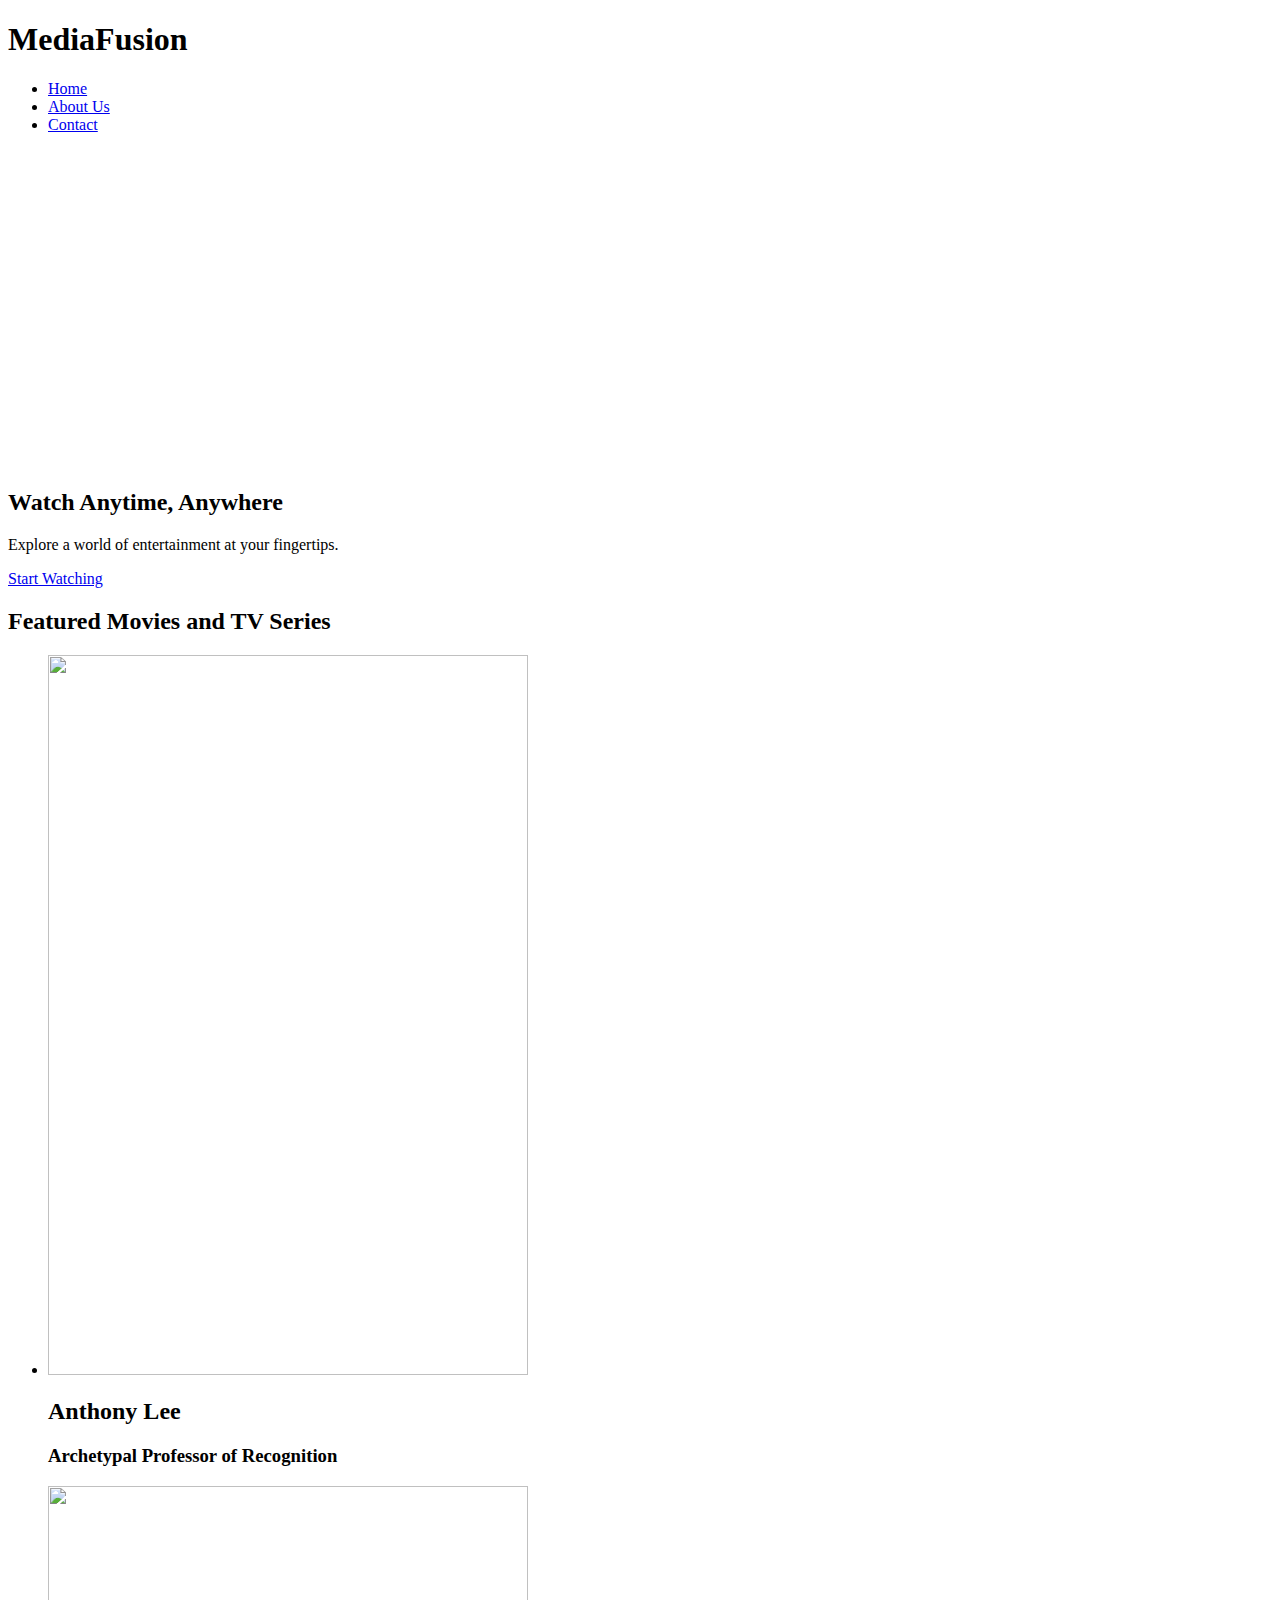
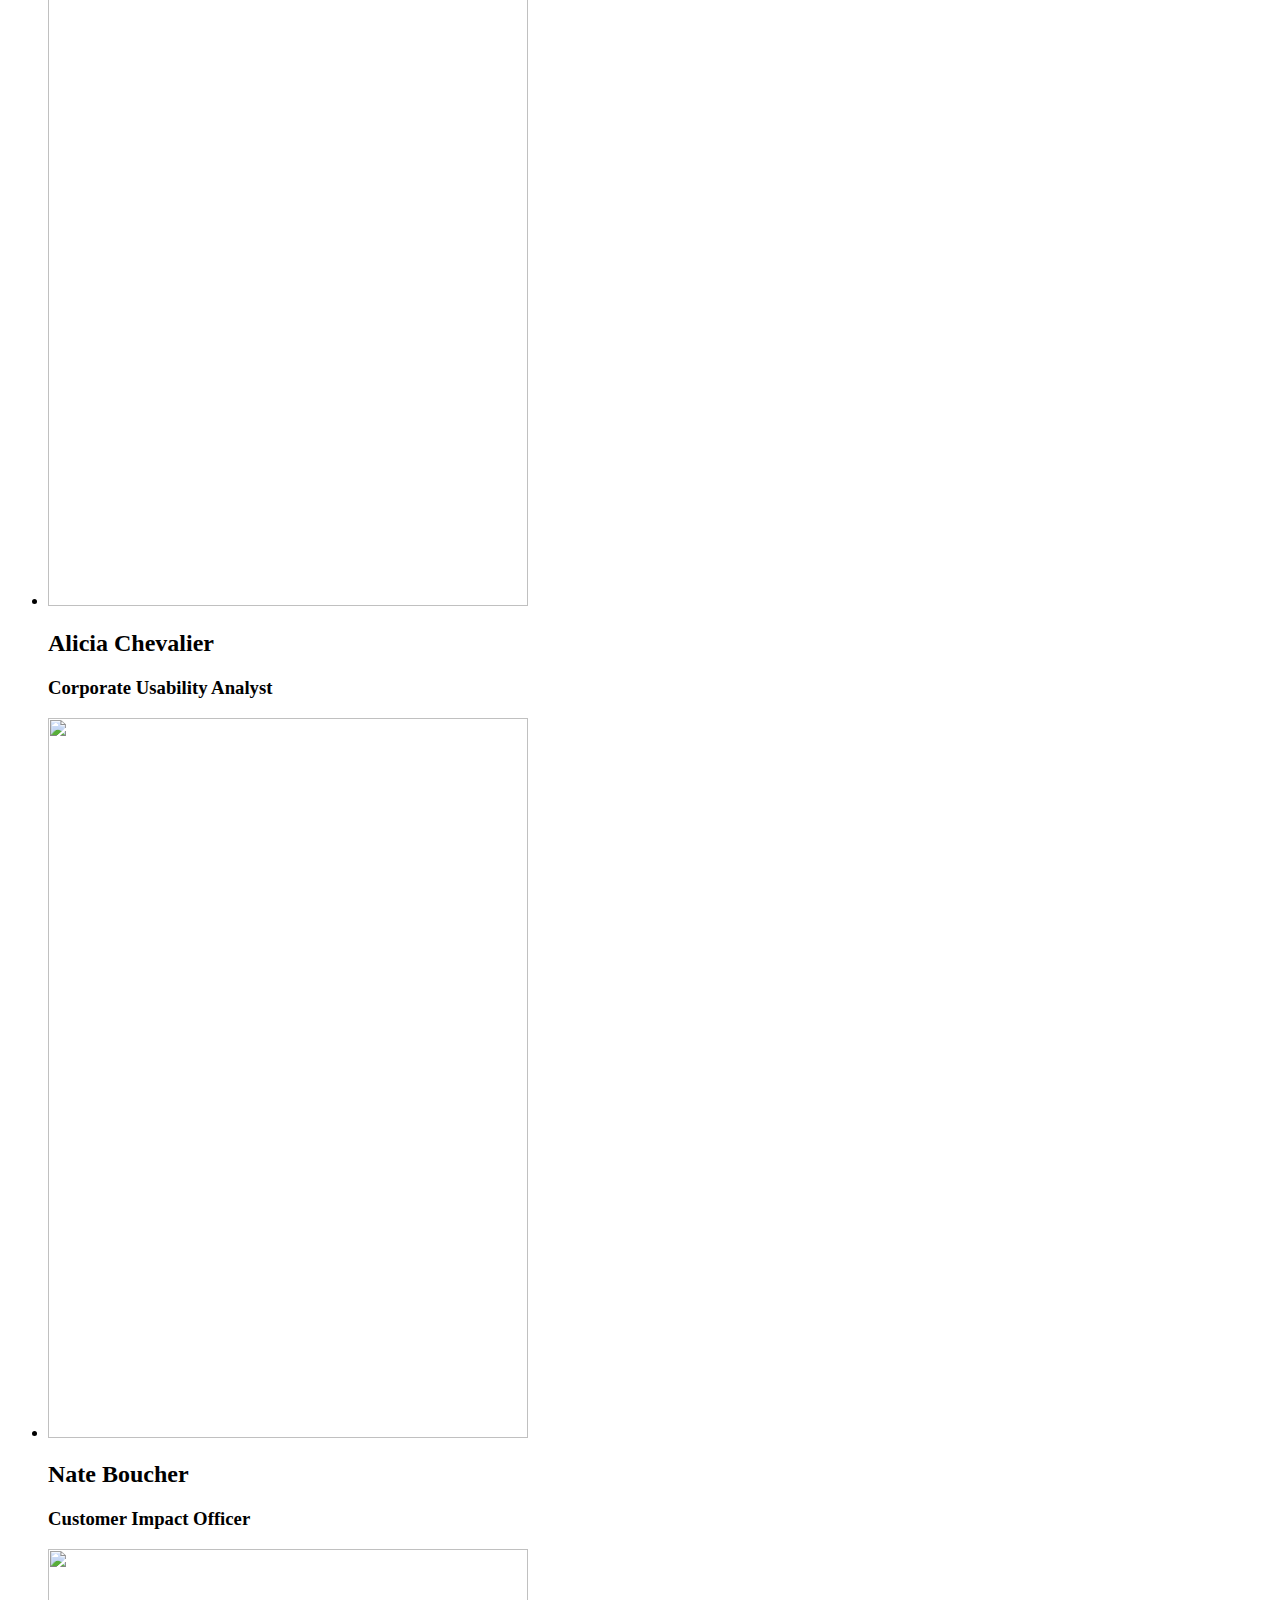
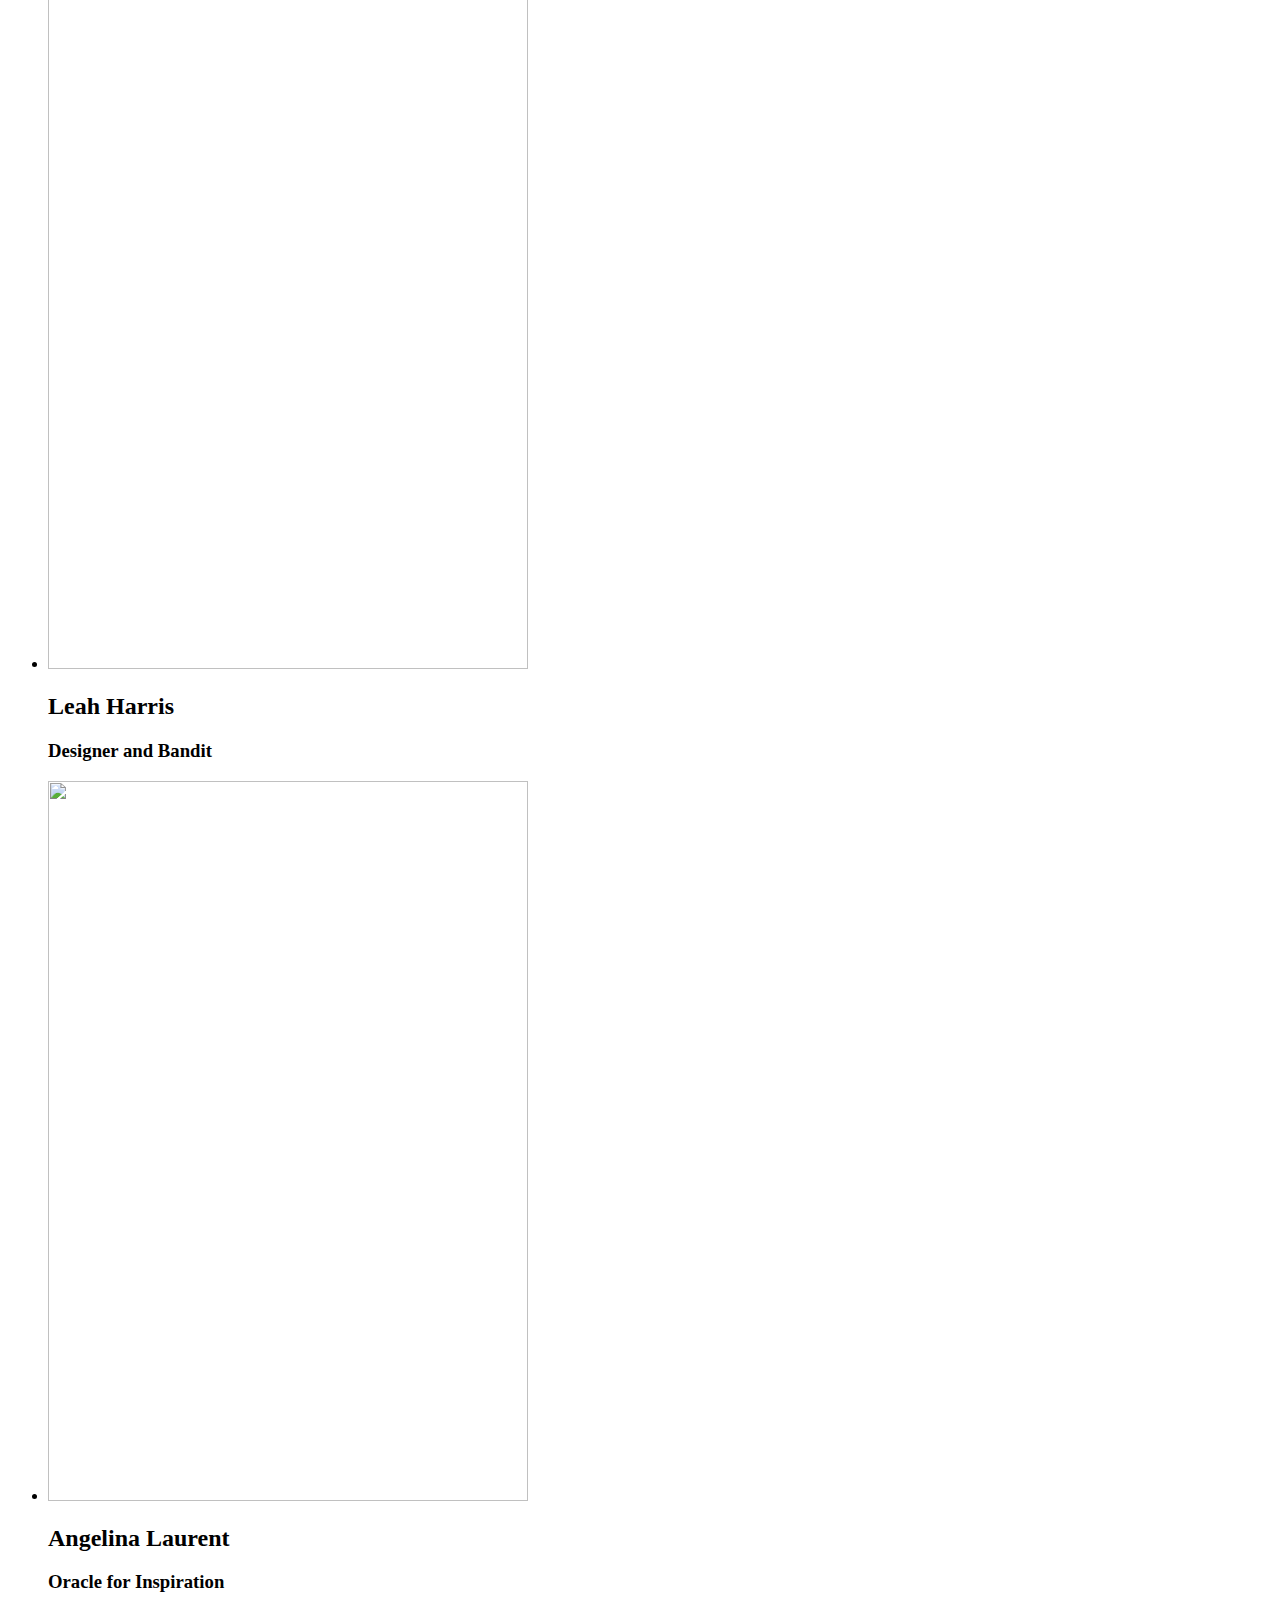
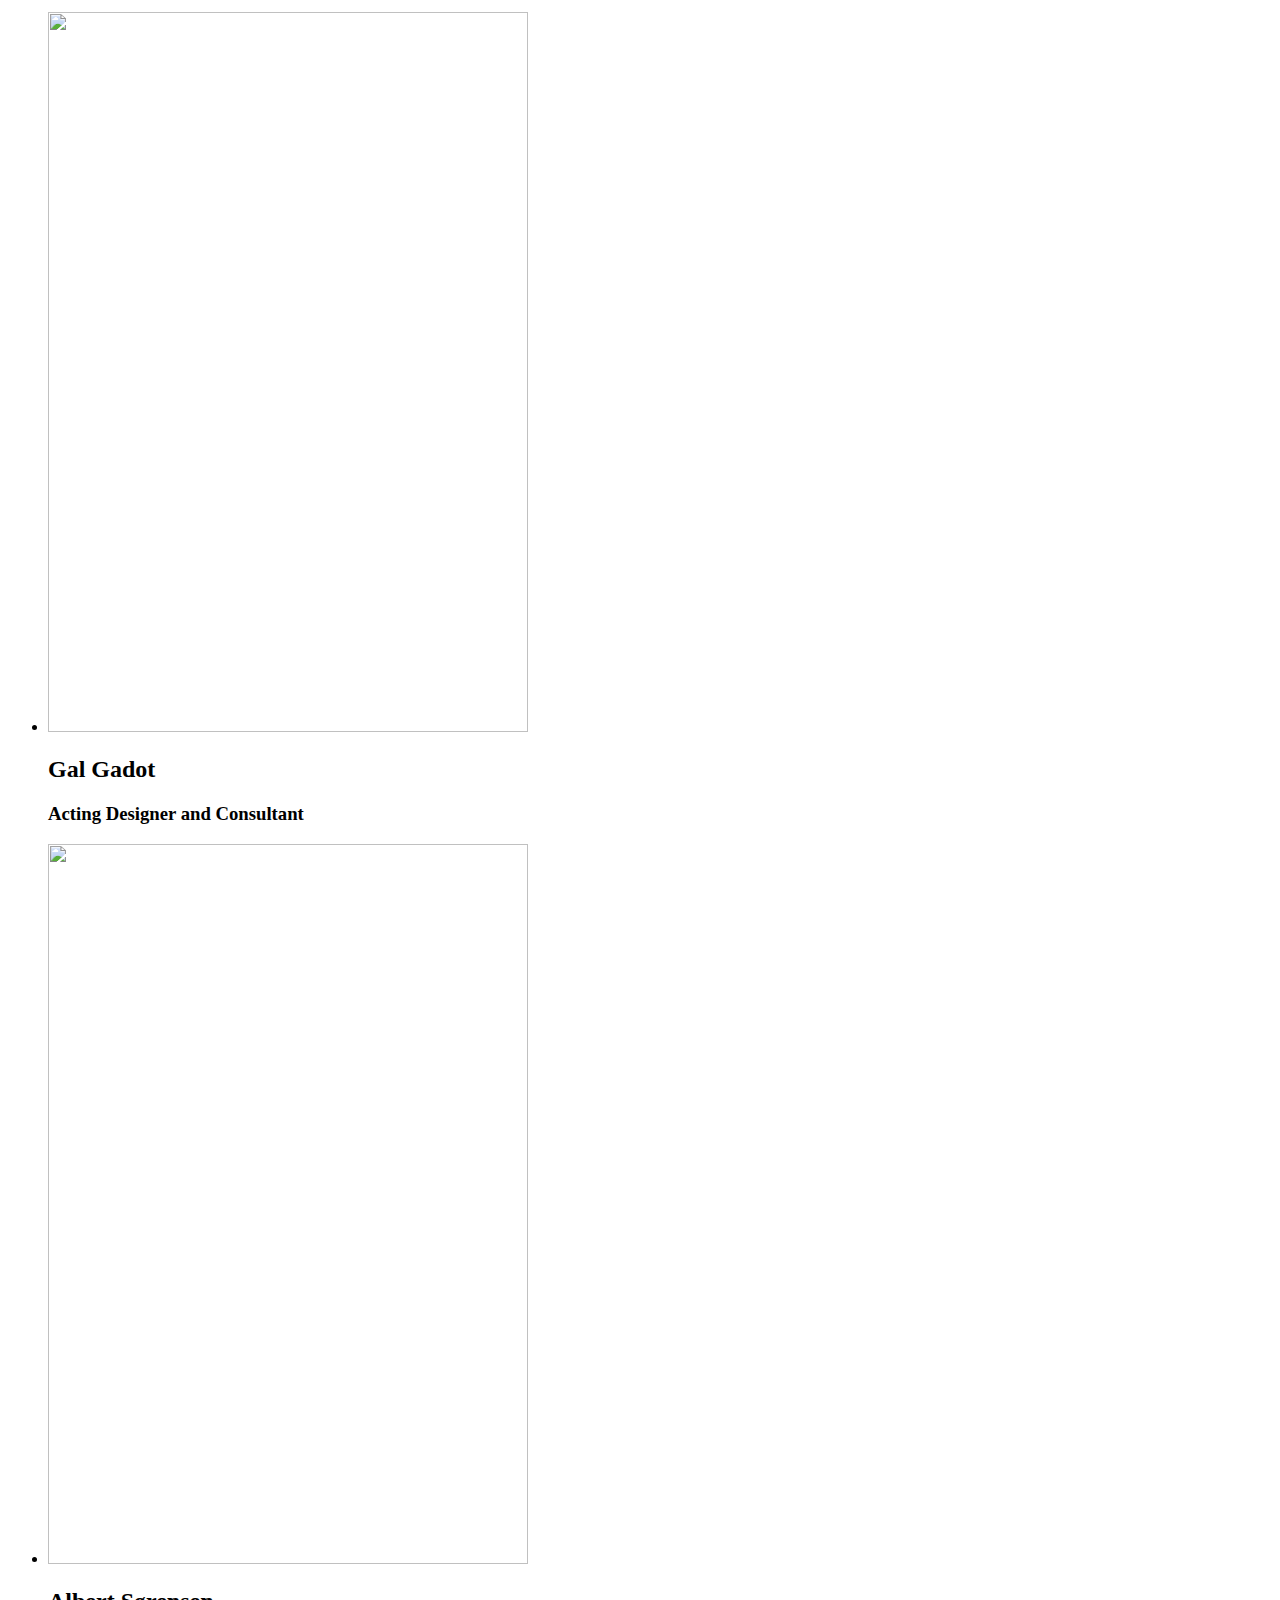
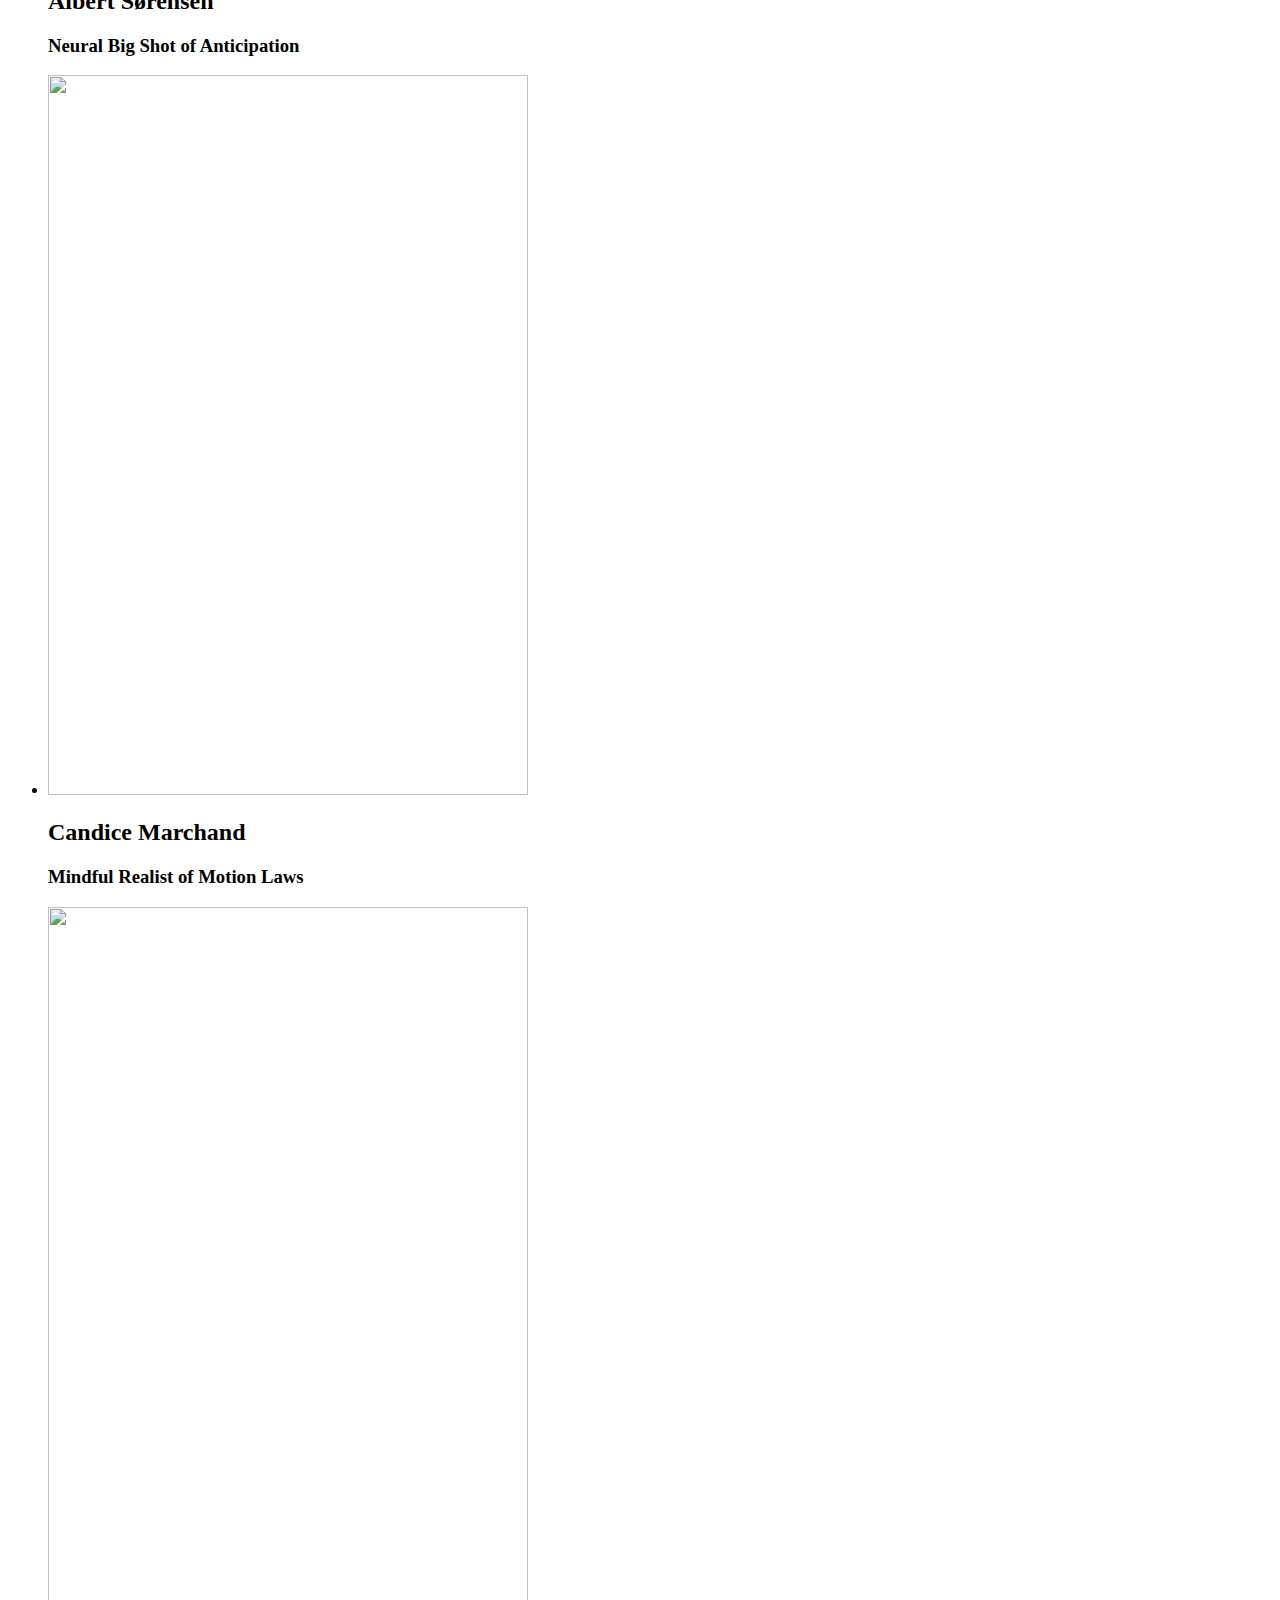
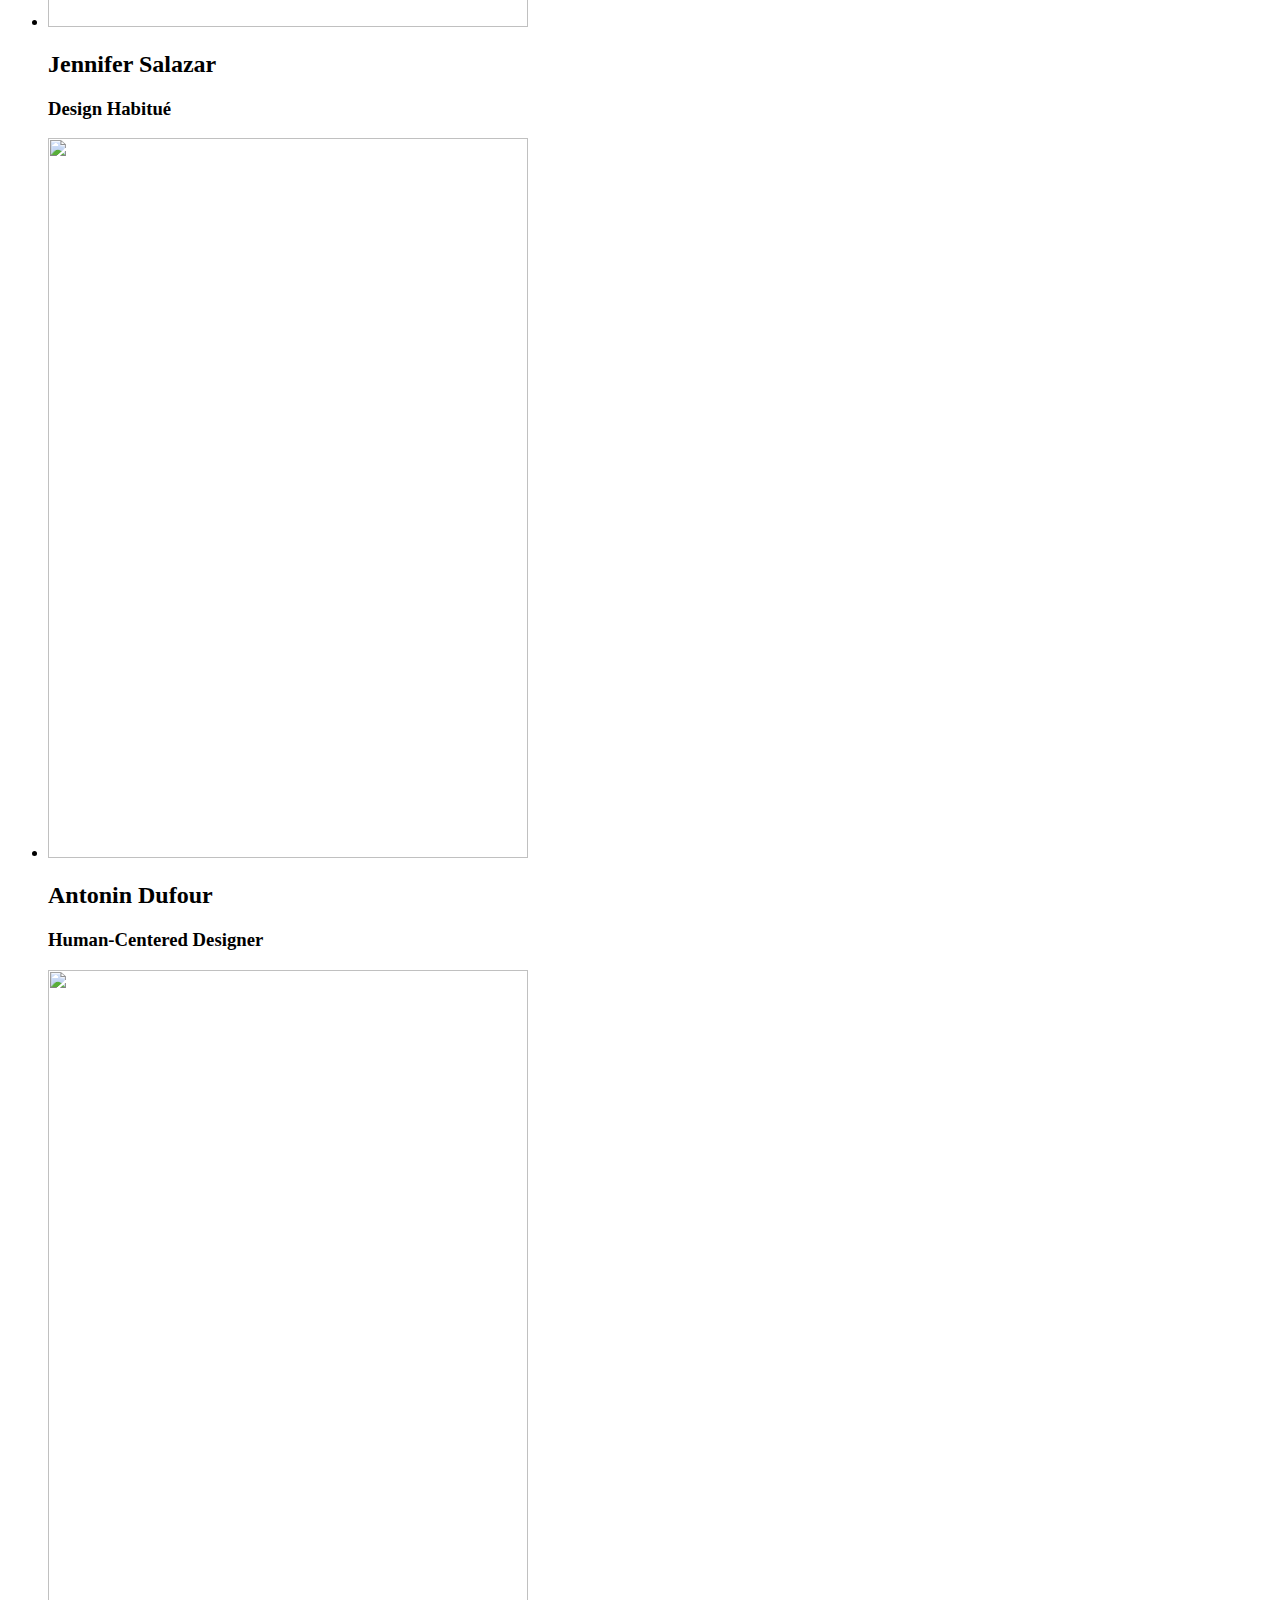
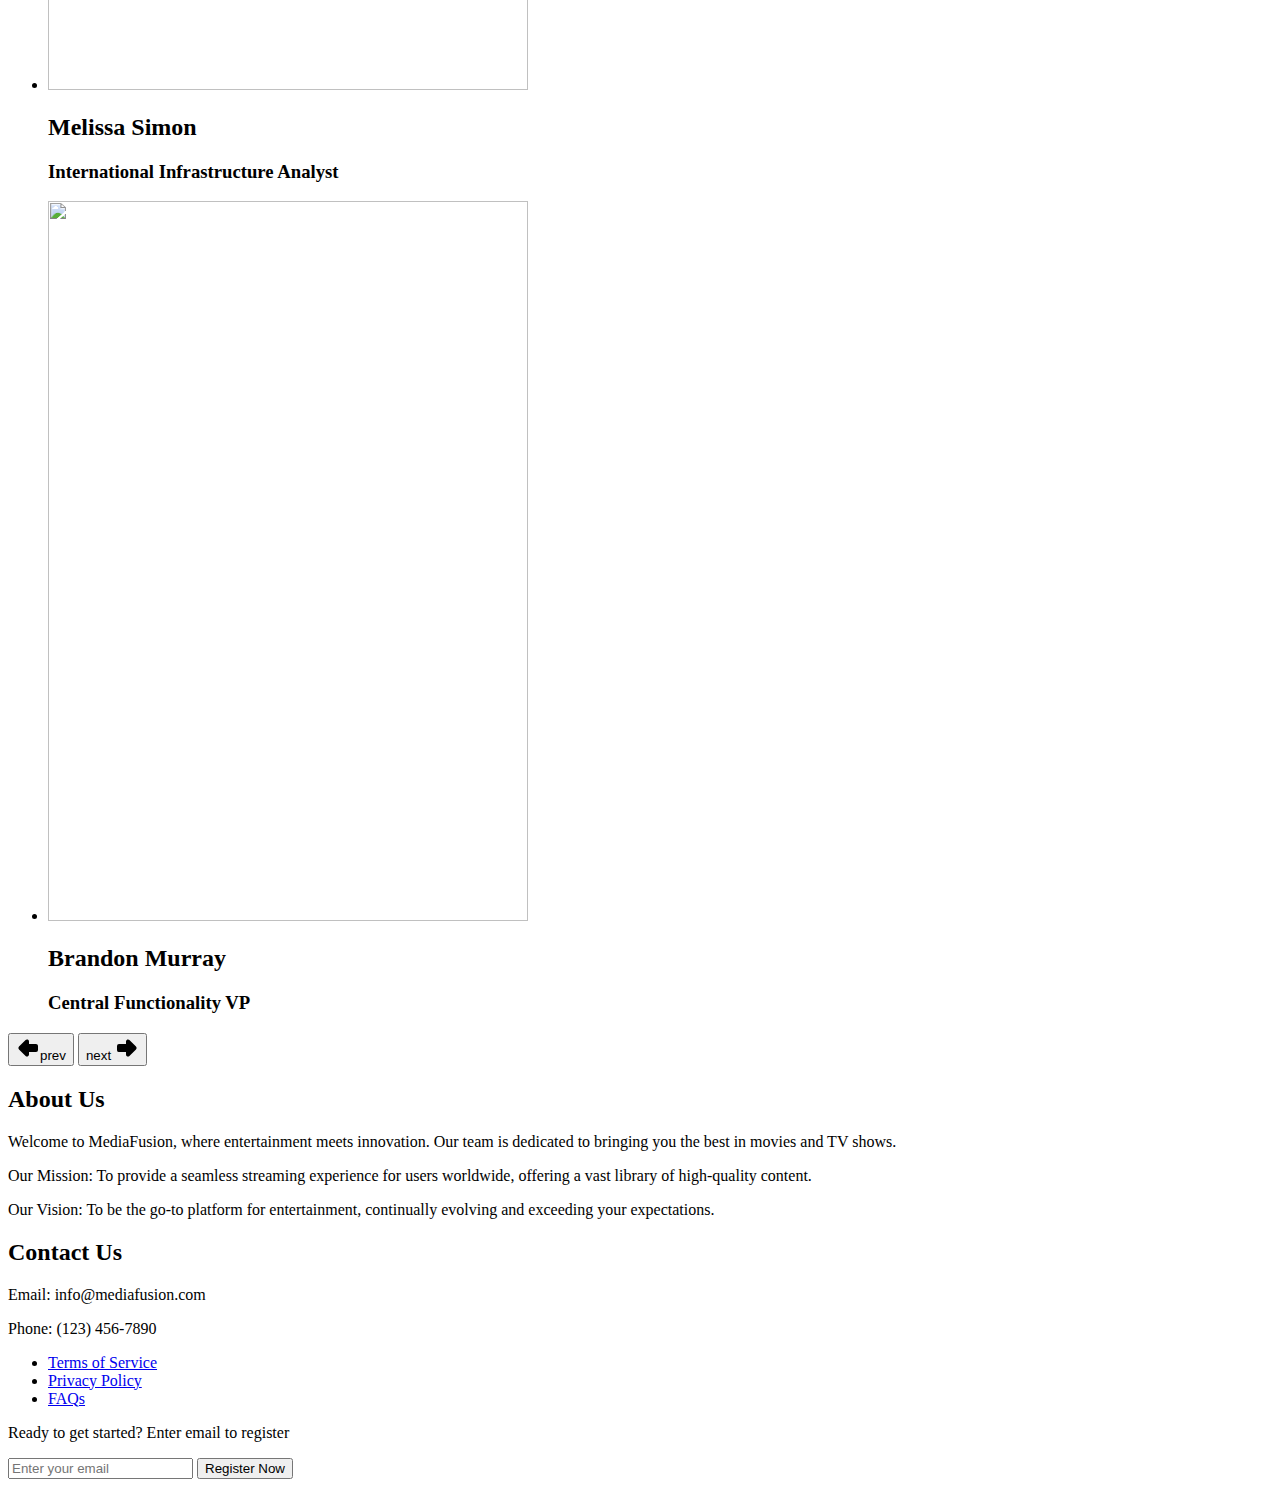
==== index.html @ 54786c11 "index.html" ====
<!DOCTYPE html>
<html lang="en">
<head>
    <meta charset="UTF-8">
    <meta name="viewport" content="width=device-width, initial-scale=1.0">
    <link rel="stylesheet" href="assets/styles/styles.css">
    <link rel="stylesheet" href="assets/styles/courosel.css">
    <title>MediaFusion - Your movie Plug </title>
</head>
<body>

    <!-- Navigation Bar -->
    <nav>
        <div class="logo">
            <h1>MediaFusion</h1>
        </div>
        <div class="nav-menu">
          <ul>
              <li><a href="#">Home</a></li>
              <li><a href="#about">About Us</a></li>
              <li><a href="#contact">Contact</a></li>
          </ul>
        </div>
    </nav>

<!-- Hero Section -->
<section class="home">

    <div class="hero-content">
      <iframe width="420" height="315" src="https://youtube.com/embed/ef2xeGXh30I" frameborder="0" allowfullscreen></iframe>
        <h2>Watch Anytime, Anywhere</h2>
        <p>Explore a world of entertainment at your fingertips.</p>
        <a href="#" class="cta-button">Start Watching</a>
    </div>
</section>

<!-- Featured Content Section -->
<section class="carousel" id="browse">
    <h2>Featured Movies and TV Series</h2>
    <ul class="carousel__list">
      <li class="carousel__item" tabindex="0">
        <div class="carousel__box">
          <div class="carousel__image"><img src="https://images.unsplash.com/photo-1507003211169-0a1dd7228f2d?fit=crop&amp;h=720&amp;q=80" width="480" height="720"/></div>
          <div class="carousel__contents">
            <h2 class="user__name">Anthony Lee</h2>
            <h3 class="user__title">Archetypal Professor of Recognition</h3>
          </div>
        </div>
      </li>
      <li class="carousel__item" tabindex="0">
        <div class="carousel__box">
          <div class="carousel__image"><img src="https://images.unsplash.com/photo-1544005313-94ddf0286df2?fit=crop&amp;h=720&amp;q=80" width="480" height="720"/></div>
          <div class="carousel__contents">
            <h2 class="user__name">Alicia Chevalier</h2>
            <h3 class="user__title">Corporate Usability Analyst</h3>
          </div>
        </div>
      </li>
      <li class="carousel__item" tabindex="0">
        <div class="carousel__box">
          <div class="carousel__image"><img src="https://images.unsplash.com/photo-1500648767791-00dcc994a43e?fit=crop&amp;h=720&amp;q=80" width="480" height="720"/></div>
          <div class="carousel__contents">
            <h2 class="user__name">Nate Boucher</h2>
            <h3 class="user__title">Customer Impact Officer</h3>
          </div>
        </div>
      </li>
      <li class="carousel__item" tabindex="0">
        <div class="carousel__box">
          <div class="carousel__image"><img src="https://images.unsplash.com/photo-1614204424926-196a80bf0be8?fit=crop&amp;h=720&amp;q=80" width="480" height="720"/></div>
          <div class="carousel__contents">
            <h2 class="user__name">Leah Harris</h2>
            <h3 class="user__title">Designer and Bandit</h3>
          </div>
        </div>
      </li>
      <li class="carousel__item" tabindex="0" data-active="data-active">
        <div class="carousel__box">
          <div class="carousel__image"><img src="https://images.unsplash.com/photo-1536766768598-e09213fdcf22?fit=crop&amp;h=720&amp;q=80" width="480" height="720"/></div>
          <div class="carousel__contents">
            <h2 class="user__name">Angelina Laurent</h2>
            <h3 class="user__title">Oracle for Inspiration</h3>
          </div>
        </div>
      </li>
      <li class="carousel__item" tabindex="0">
        <div class="carousel__box">
          <div class="carousel__image"><img src="https://images.unsplash.com/photo-1494790108377-be9c29b29330?fit=crop&amp;h=720&amp;q=80" width="480" height="720"/></div>
          <div class="carousel__contents">
            <h2 class="user__name">Gal Gadot</h2>
            <h3 class="user__title">Acting Designer and Consultant</h3>
          </div>
        </div>
      </li>
      <li class="carousel__item" tabindex="0">
        <div class="carousel__box">
          <div class="carousel__image"><img src="https://images.unsplash.com/photo-1590086782792-42dd2350140d?fit=crop&amp;h=720&amp;q=80" width="480" height="720"/></div>
          <div class="carousel__contents">
            <h2 class="user__name">Albert Sørensen</h2>
            <h3 class="user__title">Neural Big Shot of Anticipation</h3>
          </div>
        </div>
      </li>
      <li class="carousel__item" tabindex="0">
        <div class="carousel__box">
          <div class="carousel__image"><img src="https://images.unsplash.com/photo-1553514029-1318c9127859?fit=crop&amp;h=720&amp;q=80" width="480" height="720"/></div>
          <div class="carousel__contents">
            <h2 class="user__name">Candice Marchand</h2>
            <h3 class="user__title">Mindful Realist of Motion Laws </h3>
          </div>
        </div>
      </li>
      <li class="carousel__item" tabindex="0">
        <div class="carousel__box">
          <div class="carousel__image"><img src="https://images.unsplash.com/photo-1596813362035-3edcff0c2487?fit=crop&amp;h=720&amp;q=80" width="480" height="720"/></div>
          <div class="carousel__contents">
            <h2 class="user__name">Jennifer Salazar</h2>
            <h3 class="user__title">Design Habitué</h3>
          </div>
        </div>
      </li>
      <li class="carousel__item" tabindex="0">
        <div class="carousel__box">
          <div class="carousel__image"><img src="https://images.unsplash.com/photo-1552374196-c4e7ffc6e126?fit=crop&amp;h=720&amp;q=80" width="480" height="720"/></div>
          <div class="carousel__contents">
            <h2 class="user__name">Antonin Dufour</h2>
            <h3 class="user__title">Human-Centered Designer</h3>
          </div>
        </div>
      </li>
      <li class="carousel__item" tabindex="0">
        <div class="carousel__box">
          <div class="carousel__image"><img src="https://images.unsplash.com/photo-1530785602389-07594beb8b73?fit=crop&amp;h=720&amp;q=80" width="480" height="720"/></div>
          <div class="carousel__contents">
            <h2 class="user__name">Melissa Simon</h2>
            <h3 class="user__title">International Infrastructure Analyst</h3>
          </div>
        </div>
      </li>
      <li class="carousel__item" tabindex="0">
        <div class="carousel__box">
          <div class="carousel__image"><img src="https://images.unsplash.com/photo-1560250097-0b93528c311a?fit=crop&amp;h=720&amp;q=80" width="480" height="720"/></div>
          <div class="carousel__contents">
            <h2 class="user__name">Brandon Murray</h2>
            <h3 class="user__title">Central Functionality VP</h3>
          </div>
        </div>
      </li>
    </ul>
    <div class="carousel__nav">
      <button class="prev">
        <svg width="24" height="24" viewBox="0 0 24 24">
          <path d="M9.586 4l-6.586 6.586a2 2 0 0 0 0 2.828l6.586 6.586a2 2 0 0 0 2.18 .434l.145 -.068a2 2 0 0 0 1.089 -1.78v-2.586h7a2 2 0 0 0 2 -2v-4l-.005 -.15a2 2 0 0 0 -1.995 -1.85l-7 -.001v-2.585a2 2 0 0 0 -3.414 -1.414z"></path>
        </svg><span>prev</span>
      </button>
      <button class="next"><span>next</span>
        <svg width="24" height="24" viewBox="0 0 24 24">
          <path d="M12.089 3.634a2 2 0 0 0 -1.089 1.78l-.001 2.586h-6.999a2 2 0 0 0 -2 2v4l.005 .15a2 2 0 0 0 1.995 1.85l6.999 -.001l.001 2.587a2 2 0 0 0 3.414 1.414l6.586 -6.586a2 2 0 0 0 0 -2.828l-6.586 -6.586a2 2 0 0 0 -2.18 -.434l-.145 .068z"></path>
        </svg>
      </button>
    </div>
  </section>

  <!-- About Us Section -->
<section class="about-us">
  <h2>About Us</h2>
  <p>Welcome to MediaFusion, where entertainment meets innovation. Our team is dedicated to bringing you the best in movies and TV shows.</p>
  <p>Our Mission: To provide a seamless streaming experience for users worldwide, offering a vast library of high-quality content.</p>
  <p>Our Vision: To be the go-to platform for entertainment, continually evolving and exceeding your expectations.</p>
</section>

<!-- Footer -->
<footer>
  <div class="contact-info">
      <h2>Contact Us</h2>
      <p>Email: info@mediafusion.com</p>
      <p>Phone: (123) 456-7890</p>
  </div>
  <div class="footer-links">
      <ul>
          <li><a href="#">Terms of Service</a></li>
          <li><a href="#">Privacy Policy</a></li>
          <li><a href="#">FAQs</a></li>
      </ul>
  </div>
  <div class="footer-cta">
      <p>Ready to get started? Enter email to register</p>
      <form action="#" class="subscribe-form">
          <input type="email" name="email" placeholder="Enter your email" required>
          <button type="submit" class="cta-button">Register Now</button>
      </form>
  </div>
</footer>

<!-- JavaScript -->
<script src="assets/javascript/scripts.js"></script>

</body>
</html>
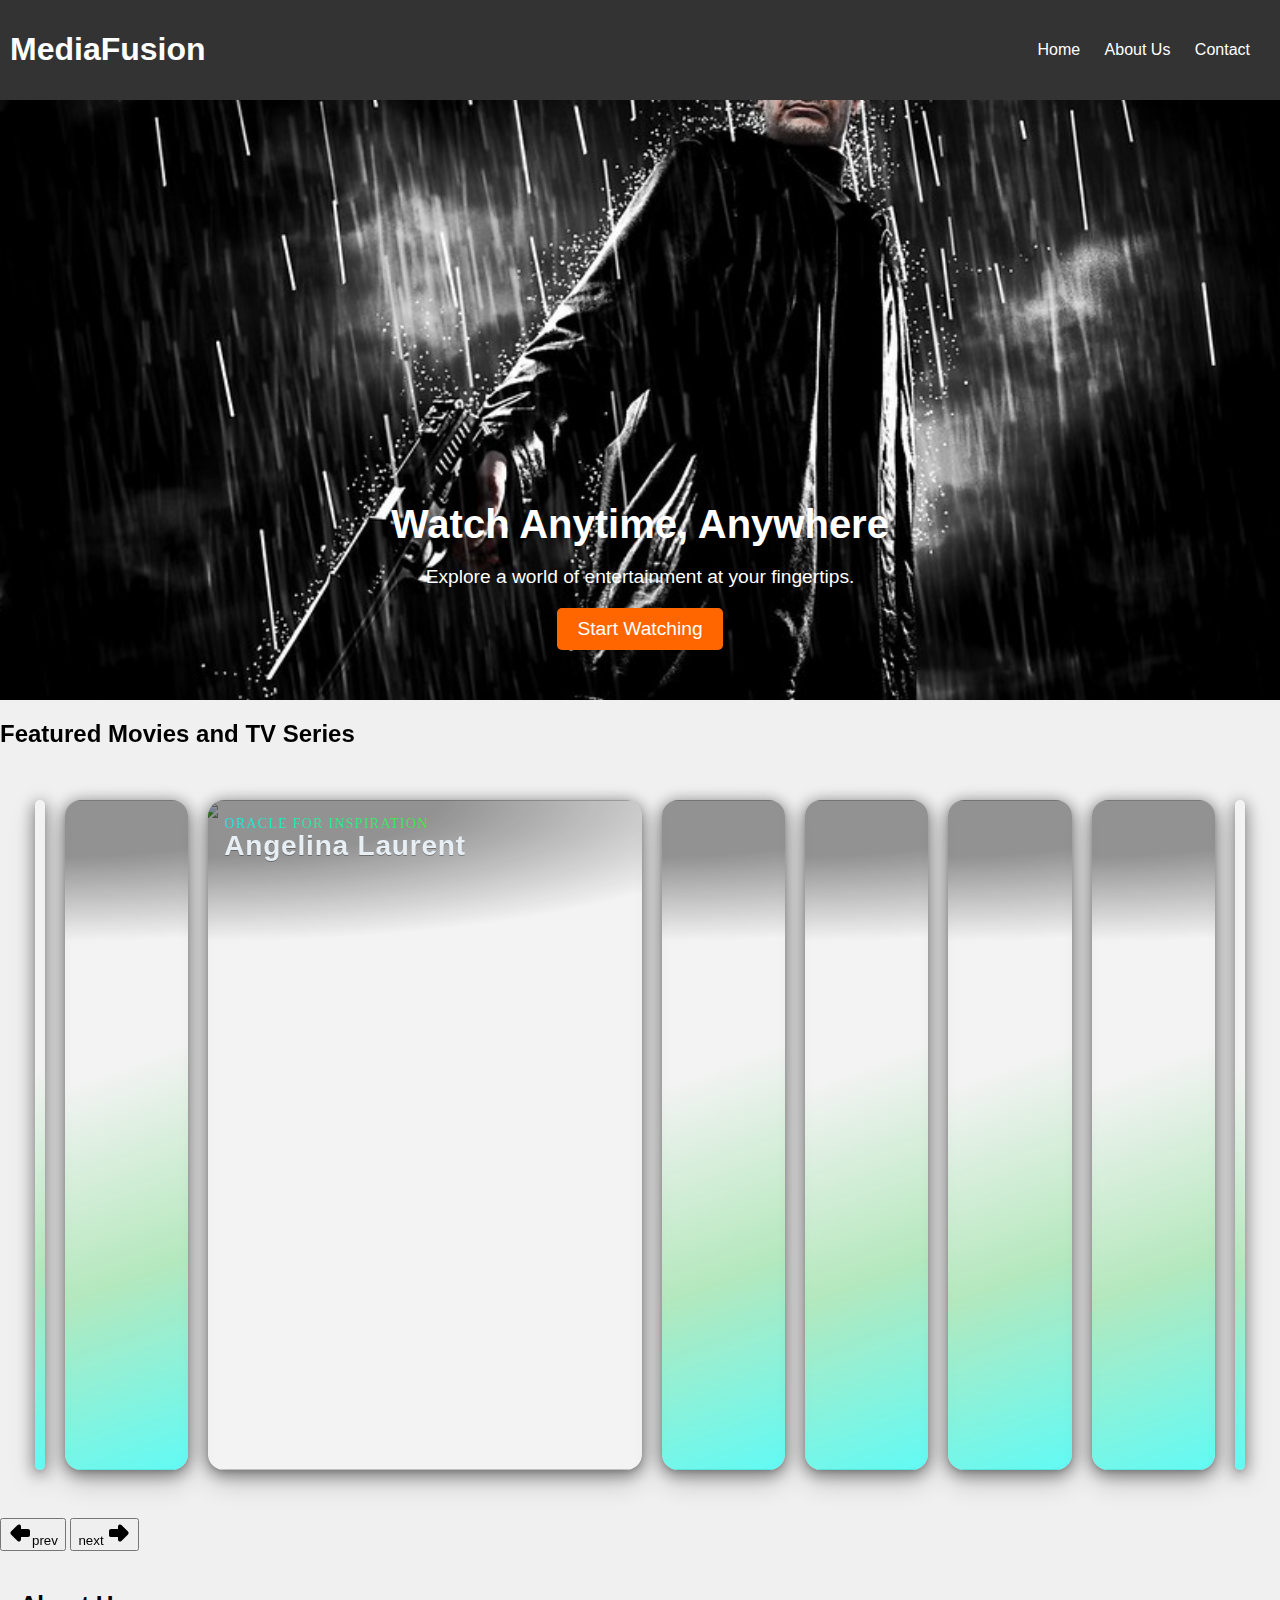
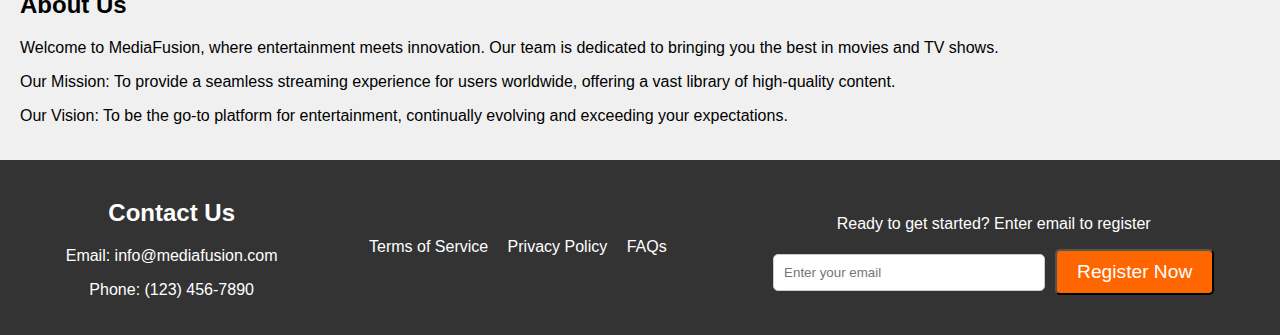
==== commit 0f3be0a6: "Update index.html" ====
--- a/index.html
+++ b/index.html
@@ -40,7 +40,7 @@
     <ul class="carousel__list">
       <li class="carousel__item" tabindex="0">
         <div class="carousel__box">
-          <div class="carousel__image"><img src="https://images.unsplash.com/photo-1507003211169-0a1dd7228f2d?fit=crop&amp;h=720&amp;q=80" width="480" height="720"/></div>
+          <div class="carousel__image"><img src="https://imgur.com/gallery/rBqhB1i" width="480" height="720"/></div>
           <div class="carousel__contents">
             <h2 class="user__name">Anthony Lee</h2>
             <h3 class="user__title">Archetypal Professor of Recognition</h3>
--- a/assets/styles/styles.css
+++ b/assets/styles/styles.css
@@ -0,0 +1,209 @@
+/* styles.css */
+
+body {
+    font-family: Arial, sans-serif;
+    margin: 0;
+    padding: 0;
+    background-color: #f0f0f0;
+}
+
+nav {
+    display: flex;
+    justify-content: space-between;
+    align-items: center;
+    background-color: #333;
+    color: #fff;
+    padding: 10px;
+}
+
+nav ul {
+    list-style: none;
+    margin: 0;
+    padding: 0;
+}
+
+nav ul li {
+    display: inline;
+    margin-right: 20px;
+}
+
+a {
+    text-decoration: none;
+    color: #fff;
+}
+
+
+/* Hero Section */
+.home {
+    background: url('/assets/images/hero-background.jpg') center/cover no-repeat;
+    height: 600px;
+    display: flex;
+    align-items: center;
+    justify-content: center;
+    color: #fff;
+    text-align: center;
+    opacity: 2.5;
+}
+
+.hero-content {
+    max-width: 600px;
+}
+
+.hero-content h2 {
+    font-size: 2.5em;
+    margin-bottom: 10px;
+}
+
+.hero-content p {
+    font-size: 1.2em;
+    margin-bottom: 20px;
+}
+
+.cta-button {
+    display: inline-block;
+    padding: 10px 20px;
+    font-size: 1.2em;
+    background-color: #ff6600;
+    color: #fff;
+    text-decoration: none;
+    border-radius: 5px;
+    transition: background-color 0.3s ease;
+}
+
+.cta-button:hover {
+    background-color: #e05a00;
+}
+
+/* Featured Content Section */
+.featured-content {
+    background-color: #fff;
+    padding: 20px;
+}
+
+.featured-item {
+    margin-bottom: 20px;
+}
+
+.featured-item img {
+    max-width: 100%;
+    height: auto;
+}
+
+.featured-item h3 {
+    margin: 10px 0;
+}
+
+/* About Us Section */
+.about-us {
+    background-color: #f0f0f0;
+    padding: 20px;
+}
+
+.about-us p {
+    margin-bottom: 15px;
+}
+
+/* Contact Section */
+.contact {
+    background-color: #fff;
+    padding: 20px;
+}
+
+.contact p {
+    margin-bottom: 15px;
+}
+
+/* Footer */
+footer {
+    background-color: #333;
+    color: #fff;
+    padding: 20px;
+    display: flex;
+    justify-content: space-around;
+    align-items: center;
+}
+
+.contact-info,
+.footer-links,
+.social-media {
+    text-align: center;
+}
+
+.footer-links ul {
+    list-style: none;
+    padding: 0;
+    margin: 0;
+}
+
+.footer-links li {
+    display: inline;
+    margin-right: 15px;
+}
+
+.footer-links a {
+    text-decoration: none;
+    color: #fff;
+}
+
+.footer-cta {
+    text-align: center;
+}
+
+.footer-cta h2 {
+    margin-bottom: 10px;
+    color: #fff;
+}
+
+.subscribe-form {
+    display: flex;
+    justify-content: center;
+    align-items: center;
+}
+
+.subscribe-form input {
+    padding: 10px;
+    margin-right: 10px;
+    border: 1px solid #ccc;
+    border-radius: 5px;
+    width: 250px;
+}
+
+.subscribe-form button {
+    padding: 10px 20px;
+    font-size: 1.2em;
+    background-color: #ff6600;
+    color: #fff;
+    text-decoration: none;
+    border-radius: 5px;
+    transition: background-color 0.3s ease;
+}
+
+.subscribe-form button:hover {
+    background-color: #e05a00;
+}
+
+
+/* Responsive to screens */
+@media screen and (max-width: 768px) {
+    nav{
+        padding: 5px;
+    }
+
+    nav ul li {
+        display: block;
+        margin: 0;
+        margin-bottom: 10px;
+    }
+
+    footer {
+        padding: 10px;
+        flex-direction: column;
+        text-align: center;
+    }
+
+    .contact-info,
+    .footer-links,
+    .footer-cta {
+        margin-bottom: 15px;
+    }
+}
--- a/assets/styles/courosel.css
+++ b/assets/styles/courosel.css
@@ -0,0 +1,274 @@
+:root {
+    --height: calc( 80vh - 50px );
+    --width: 450px;
+}
+
+.carousel {
+    display: grid;
+    transform: translate3d(0,0,0.1px);
+}
+
+.carousel__list {
+    display: flex;
+    overflow: hidden;
+    list-style: none;
+    padding: 2em 0 3em;
+    margin: 0;
+    contain: layout;
+    isolation: isolate;
+}
+
+.carousel__item {
+    display: grid;
+    position: relative;
+    align-content: start;
+    margin: 0 10px;
+    padding: 0;
+    flex: 1 1 10%;
+    height: var(--height);
+    overflow: hidden;
+    background: rgba(255,255,255,0.2);
+    border-radius: 16px;
+    transform: translate3d(0,0,0.1px);
+    box-shadow: rgba(0, 0, 0, 0.4) 0px 3px 15px 2px, rgba(0, 0, 0, 0.2) 0px 12px 28px 0px, rgba(0, 0, 0, 0.1) 0px 2px 4px 0px, rgba(255, 255, 255, 0.05) 0px 0px 0px 1px inset;
+    contain: layout;
+    isolation: isolate;
+}
+
+.carousel__item,
+.carousel__item * {
+    transition: all .6s cubic-bezier(.55,.24,.18,1);
+    user-select: none;
+}
+
+.carousel__image,
+.carousel__contents {
+    width: var(--width);
+    height: auto;
+}
+
+.carousel__item:hover {
+    flex-basis: calc( var(--width) / 2 );
+    transition: all 0.3s ease;
+}
+
+.carousel__item[data-active] {
+    flex-basis: var(--width);
+    flex-grow: 0;
+}
+
+@media screen and (max-width: 800px) {
+    .carousel__item {
+        flex-basis: 15%;
+    }
+}
+
+@media screen and (max-width: 600px) {
+    
+    .carousel__item {
+        flex-basis: 10%;
+        margin: 0 5px;
+        border-radius: 8px;
+        font-size: 3vw;
+    }
+    
+    .carousel__item[data-active] {
+        flex-basis: 45%;
+        flex-grow: 0;
+    }
+
+    .carousel__item:nth-child(3),
+    .carousel__item:nth-child(7) {
+        flex: 0 0 10px;
+    }
+
+    .carousel__item:nth-child(2),
+    .carousel__item:nth-child(8) {
+        flex: 0 0 5px;
+        transform: translateX(-50px);
+    }
+
+    .carousel__item:nth-child(8) {
+        transform: translateX(50px);
+    }
+
+    .carousel__item:nth-child( 1 ),
+    .carousel__item:nth-child( n + 9 ) {
+        flex: 0 0 0px;
+        margin: 0;
+        box-shadow: none;
+        opacity: 0!important;
+    }
+
+    .carousel__item:not(:nth-child( n + 5 )) img,
+    .carousel__item:nth-child( n + 7 ) img {
+        opacity: 0.8;
+    }
+
+    .carousel__item:not(:nth-child( n + 4 )) *,
+    .carousel__item:nth-child( n + 7 ) * {
+        opacity: 0!important;
+    }
+    
+}
+
+@media screen and (min-width: 600px) {
+
+    .carousel__item:nth-child(3),
+    .carousel__item:nth-child(10) {
+        flex: 0 0 10px;
+    }
+
+    .carousel__item:nth-child(2),
+    .carousel__item:nth-child(11) {
+        flex: 0 0 5px;
+        transform: translateX(-50px);
+    }
+
+    .carousel__item:nth-child(11) {
+        transform: translateX(50px);
+    }
+
+    .carousel__item:nth-child( 1 ),
+    .carousel__item:nth-child( n + 12 ) {
+        flex: 0 0 0px;
+        margin: 0;
+        box-shadow: none;
+        opacity: 0!important;
+    }
+
+    .carousel__item:not(:nth-child( n + 5 )) img,
+    .carousel__item:nth-child( n + 9 ) img {
+        opacity: 0.8;
+    }
+
+    .carousel__item:not(:nth-child( n + 4 )) *,
+    .carousel__item:nth-child( n + 10 ) * {
+        opacity: 0!important;
+    }
+    
+}
+
+.carousel__item img {
+    display: block;
+    position: absolute;
+    width: var(--width);
+    height: 100%;
+    left: 50%;
+    top: 50%;
+    transform: translate(-50%, -50%);
+    z-index: -1;
+    aspect-ratio: 2/3;
+    object-fit: cover;
+    filter: saturate(0.2) contrast(0.75) brightness(1.1);
+}
+
+.carousel__item::after {
+    content: "";
+    position: absolute;
+    inset: 0;
+    width: 100%;
+    height: 100%;
+    z-index: 1;
+    opacity: 1;
+    background: linear-gradient(160deg, rgba(2,0,36,0) 40%, rgba(118,221,136,.5) 70%, rgba(0,255,246,.6) 100%);
+    transition: all .66s cubic-bezier(.55,.24,.18,1);
+}
+
+.carousel__item[data-active]::after {
+    transform: translateY(100%);
+}
+
+.carousel__item[data-active],
+.carousel__item[data-active] * {
+    opacity: 1;
+    filter: none;
+}
+
+.carousel__contents {
+    display: flex;
+    flex-direction: column-reverse;
+    justify-content: start;
+    min-height: 200px;
+    padding: 1em;
+    z-index: 2;
+    background-image: radial-gradient( ellipse at 0px 0px, rgba(0,0,0,0.4) 20%, transparent 50% );
+    background-size: 170% 200px;
+    background-repeat: no-repeat;
+    position: absolute;
+    top: 0;
+    left: 0;
+}
+
+.carousel__contents .user__name {
+    color: #e8eff4;
+    font-size: 1.75em;
+    font-weight: 600;
+    letter-spacing: .8px;
+    text-shadow: 0 1px 0 rgba(0,0,0,0.3);
+}
+
+.carousel__contents .user__title {
+    font-family: lexend;
+    font-size: .875em;
+    letter-spacing: 1.25px;
+    font-weight: 500;
+    text-transform: uppercase;
+    color: transparent;
+    background: linear-gradient( 270deg, rgb(67, 255, 0), rgb(0, 255, 247) );
+    background-clip: text;
+    -webkit-background-clip: text;
+    opacity: 0.85;
+    text-wrap: balance;
+    margin-bottom: 0.5em;
+}
+
+.carousel__contents .user__title,
+.carousel__contents .user__name {
+    margin: 0;
+    line-height: 1.1;
+    opacity: 0;
+    transform: translateX(-200px);
+    transition-duration: 1s;
+    max-width: 18em;
+}
+
+@media screen and (max-width: 800px) {
+    .carousel__item img {
+        width: calc(var(--width) * .5);
+    }
+    .carousel__contents {
+        transform: translateX(-100%) rotate(90deg);
+        transform-origin: bottom right;
+        align-items: end;
+        justify-content: end;
+        background-image: radial-gradient( ellipse at 100% 100%, rgba(0, 0, 0,.4) 0%, transparent 50% );
+        background-position: -100% 100%;
+        flex-direction: column;
+        position: absolute;
+        bottom: 0;
+        left: 0;
+        text-align: right;
+    }
+    [data-active] .carousel__contents {
+        background-position: 100% 100%;
+    }
+    .carousel__contents .user__title,
+    .carousel__contents .user__name {
+        max-width: 70vh;
+        transform: translateX(200px);
+    }
+}
+
+[data-active] .carousel__contents * {
+    transform: translateX(0px); 
+    transition-duration: 0.66s;
+    opacity: 1;
+}
+[data-active] .carousel__contents .user__name {
+    transition-delay: 0.1s;
+}
+[data-active] .carousel__contents .user__title {
+    opacity: 0.85; 
+    transition-delay: 0.05s;
+}
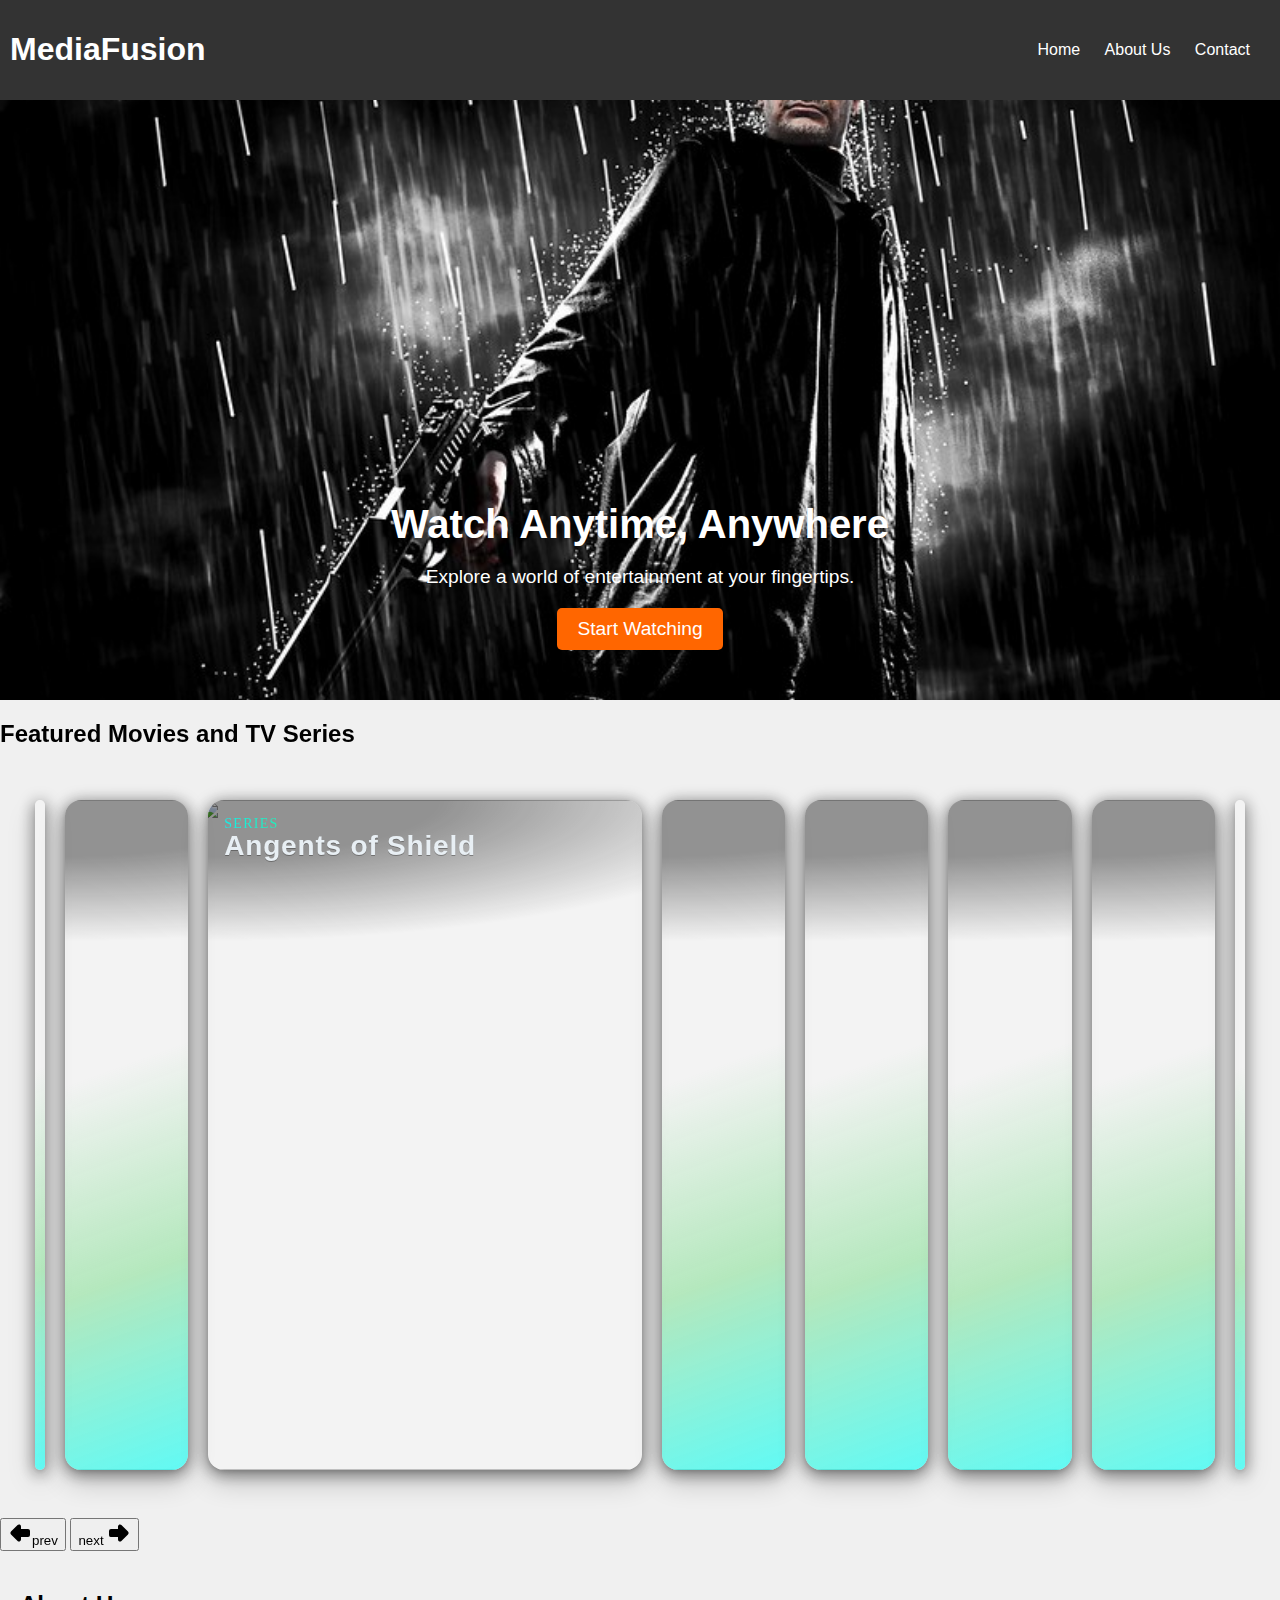
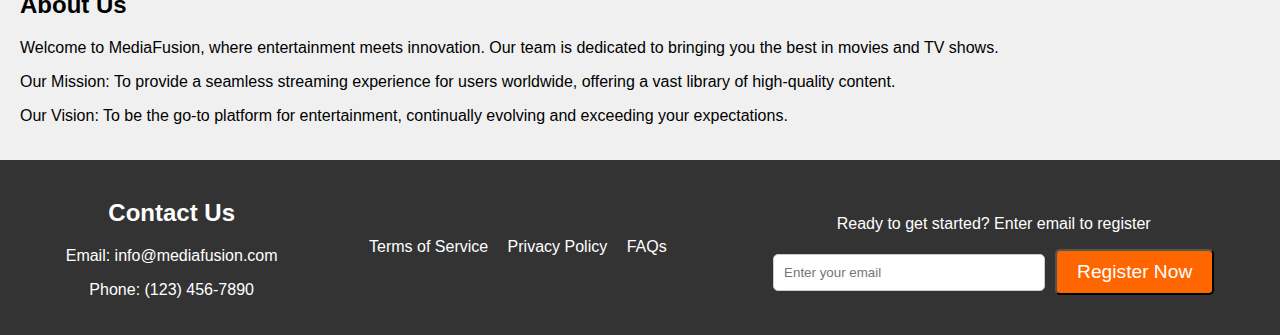
==== commit 23ea15de: "Update index.html" ====
--- a/index.html
+++ b/index.html
@@ -40,109 +40,109 @@
     <ul class="carousel__list">
       <li class="carousel__item" tabindex="0">
         <div class="carousel__box">
-          <div class="carousel__image"><img src="https://imgur.com/gallery/rBqhB1i" width="480" height="720"/></div>
+          <div class="carousel__image"><img src="https://i.imgur.com/rBqhB1i.jpeg" width="480" height="720"/></div>
           <div class="carousel__contents">
-            <h2 class="user__name">Anthony Lee</h2>
-            <h3 class="user__title">Archetypal Professor of Recognition</h3>
+            <h2 class="user__name">Movie</h2>
+            <h3 class="user__title">KingsMan</h3>
           </div>
         </div>
       </li>
       <li class="carousel__item" tabindex="0">
         <div class="carousel__box">
-          <div class="carousel__image"><img src="https://images.unsplash.com/photo-1544005313-94ddf0286df2?fit=crop&amp;h=720&amp;q=80" width="480" height="720"/></div>
+          <div class="carousel__image"><img src="https://i.imgur.com/6lFjtjy.png" width="480" height="720"/></div>
           <div class="carousel__contents">
-            <h2 class="user__name">Alicia Chevalier</h2>
-            <h3 class="user__title">Corporate Usability Analyst</h3>
+            <h2 class="user__name">Failure to Launch</h2>
+            <h3 class="user__title">Movie</h3>
           </div>
         </div>
       </li>
       <li class="carousel__item" tabindex="0">
         <div class="carousel__box">
-          <div class="carousel__image"><img src="https://images.unsplash.com/photo-1500648767791-00dcc994a43e?fit=crop&amp;h=720&amp;q=80" width="480" height="720"/></div>
+          <div class="carousel__image"><img src="https://i.imgur.com/O8NL7FA.jpeg" width="480" height="720"/></div>
           <div class="carousel__contents">
-            <h2 class="user__name">Nate Boucher</h2>
-            <h3 class="user__title">Customer Impact Officer</h3>
+            <h2 class="user__name">Ant-Man</h2>
+            <h3 class="user__title">Movie</h3>
           </div>
         </div>
       </li>
       <li class="carousel__item" tabindex="0">
         <div class="carousel__box">
-          <div class="carousel__image"><img src="https://images.unsplash.com/photo-1614204424926-196a80bf0be8?fit=crop&amp;h=720&amp;q=80" width="480" height="720"/></div>
+          <div class="carousel__image"><img src="https://i.imgur.com/1hMJg99.png" width="480" height="720"/></div>
           <div class="carousel__contents">
-            <h2 class="user__name">Leah Harris</h2>
-            <h3 class="user__title">Designer and Bandit</h3>
+            <h2 class="user__name">The Implication</h2>
+            <h3 class="user__title">Movie</h3>
           </div>
         </div>
       </li>
       <li class="carousel__item" tabindex="0" data-active="data-active">
         <div class="carousel__box">
-          <div class="carousel__image"><img src="https://images.unsplash.com/photo-1536766768598-e09213fdcf22?fit=crop&amp;h=720&amp;q=80" width="480" height="720"/></div>
+          <div class="carousel__image"><img src="https://i.imgur.com/8Y96T4B.jpeg" width="480" height="720"/></div>
           <div class="carousel__contents">
-            <h2 class="user__name">Angelina Laurent</h2>
-            <h3 class="user__title">Oracle for Inspiration</h3>
+            <h2 class="user__name">Angents of Shield</h2>
+            <h3 class="user__title">Series</h3>
           </div>
         </div>
       </li>
       <li class="carousel__item" tabindex="0">
         <div class="carousel__box">
-          <div class="carousel__image"><img src="https://images.unsplash.com/photo-1494790108377-be9c29b29330?fit=crop&amp;h=720&amp;q=80" width="480" height="720"/></div>
+          <div class="carousel__image"><img src="https://i.imgur.com/JtZdTwP.jpeg" width="480" height="720"/></div>
           <div class="carousel__contents">
-            <h2 class="user__name">Gal Gadot</h2>
-            <h3 class="user__title">Acting Designer and Consultant</h3>
+            <h2 class="user__name">Harry potter</h2>
+            <h3 class="user__title">Series</h3>
           </div>
         </div>
       </li>
       <li class="carousel__item" tabindex="0">
         <div class="carousel__box">
-          <div class="carousel__image"><img src="https://images.unsplash.com/photo-1590086782792-42dd2350140d?fit=crop&amp;h=720&amp;q=80" width="480" height="720"/></div>
+          <div class="carousel__image"><img src="https://i.imgur.com/cY7ADl8.png" width="480" height="720"/></div>
           <div class="carousel__contents">
-            <h2 class="user__name">Albert Sørensen</h2>
-            <h3 class="user__title">Neural Big Shot of Anticipation</h3>
+            <h2 class="user__name">ED, EDD N EDDY</h2>
+            <h3 class="user__title">Cartoon Series</h3>
           </div>
         </div>
       </li>
       <li class="carousel__item" tabindex="0">
         <div class="carousel__box">
-          <div class="carousel__image"><img src="https://images.unsplash.com/photo-1553514029-1318c9127859?fit=crop&amp;h=720&amp;q=80" width="480" height="720"/></div>
+          <div class="carousel__image"><img src="https://i.imgur.com/ip1YKmd.png" width="480" height="720"/></div>
           <div class="carousel__contents">
-            <h2 class="user__name">Candice Marchand</h2>
-            <h3 class="user__title">Mindful Realist of Motion Laws </h3>
+            <h2 class="user__name">Pokemon</h2>
+            <h3 class="user__title">Cartoon Series</h3>
           </div>
         </div>
       </li>
       <li class="carousel__item" tabindex="0">
         <div class="carousel__box">
-          <div class="carousel__image"><img src="https://images.unsplash.com/photo-1596813362035-3edcff0c2487?fit=crop&amp;h=720&amp;q=80" width="480" height="720"/></div>
+          <div class="carousel__image"><img src="https://i.imgur.com/qIUG5rX.jpeg" width="480" height="720"/></div>
           <div class="carousel__contents">
-            <h2 class="user__name">Jennifer Salazar</h2>
-            <h3 class="user__title">Design Habitué</h3>
+            <h2 class="user__name">Iron Man</h2>
+            <h3 class="user__title">Movie</h3>
           </div>
         </div>
       </li>
       <li class="carousel__item" tabindex="0">
         <div class="carousel__box">
-          <div class="carousel__image"><img src="https://images.unsplash.com/photo-1552374196-c4e7ffc6e126?fit=crop&amp;h=720&amp;q=80" width="480" height="720"/></div>
+          <div class="carousel__image"><img src="https://i.imgur.com/ggzIjOe.jpeg" width="480" height="720"/></div>
           <div class="carousel__contents">
-            <h2 class="user__name">Antonin Dufour</h2>
-            <h3 class="user__title">Human-Centered Designer</h3>
+            <h2 class="user__name">Thor</h2>
+            <h3 class="user__title">Movie</h3>
           </div>
         </div>
       </li>
       <li class="carousel__item" tabindex="0">
         <div class="carousel__box">
-          <div class="carousel__image"><img src="https://images.unsplash.com/photo-1530785602389-07594beb8b73?fit=crop&amp;h=720&amp;q=80" width="480" height="720"/></div>
+          <div class="carousel__image"><img src="https://i.imgur.com/yF5n8o4.jpeg" width="480" height="720"/></div>
           <div class="carousel__contents">
-            <h2 class="user__name">Melissa Simon</h2>
-            <h3 class="user__title">International Infrastructure Analyst</h3>
+            <h2 class="user__name">Guardians of the Galaxy</h2>
+            <h3 class="user__title">Movie</h3>
           </div>
         </div>
       </li>
       <li class="carousel__item" tabindex="0">
         <div class="carousel__box">
-          <div class="carousel__image"><img src="https://images.unsplash.com/photo-1560250097-0b93528c311a?fit=crop&amp;h=720&amp;q=80" width="480" height="720"/></div>
+          <div class="carousel__image"><img src="https://i.imgur.com/bEaADr3.jpeg" width="480" height="720"/></div>
           <div class="carousel__contents">
-            <h2 class="user__name">Brandon Murray</h2>
-            <h3 class="user__title">Central Functionality VP</h3>
+            <h2 class="user__name">Doctor Strange</h2>
+            <h3 class="user__title">Movie</h3>
           </div>
         </div>
       </li>
@@ -162,7 +162,7 @@
   </section>
 
   <!-- About Us Section -->
-<section class="about-us">
+<section class="about-us" id="about">
   <h2>About Us</h2>
   <p>Welcome to MediaFusion, where entertainment meets innovation. Our team is dedicated to bringing you the best in movies and TV shows.</p>
   <p>Our Mission: To provide a seamless streaming experience for users worldwide, offering a vast library of high-quality content.</p>
